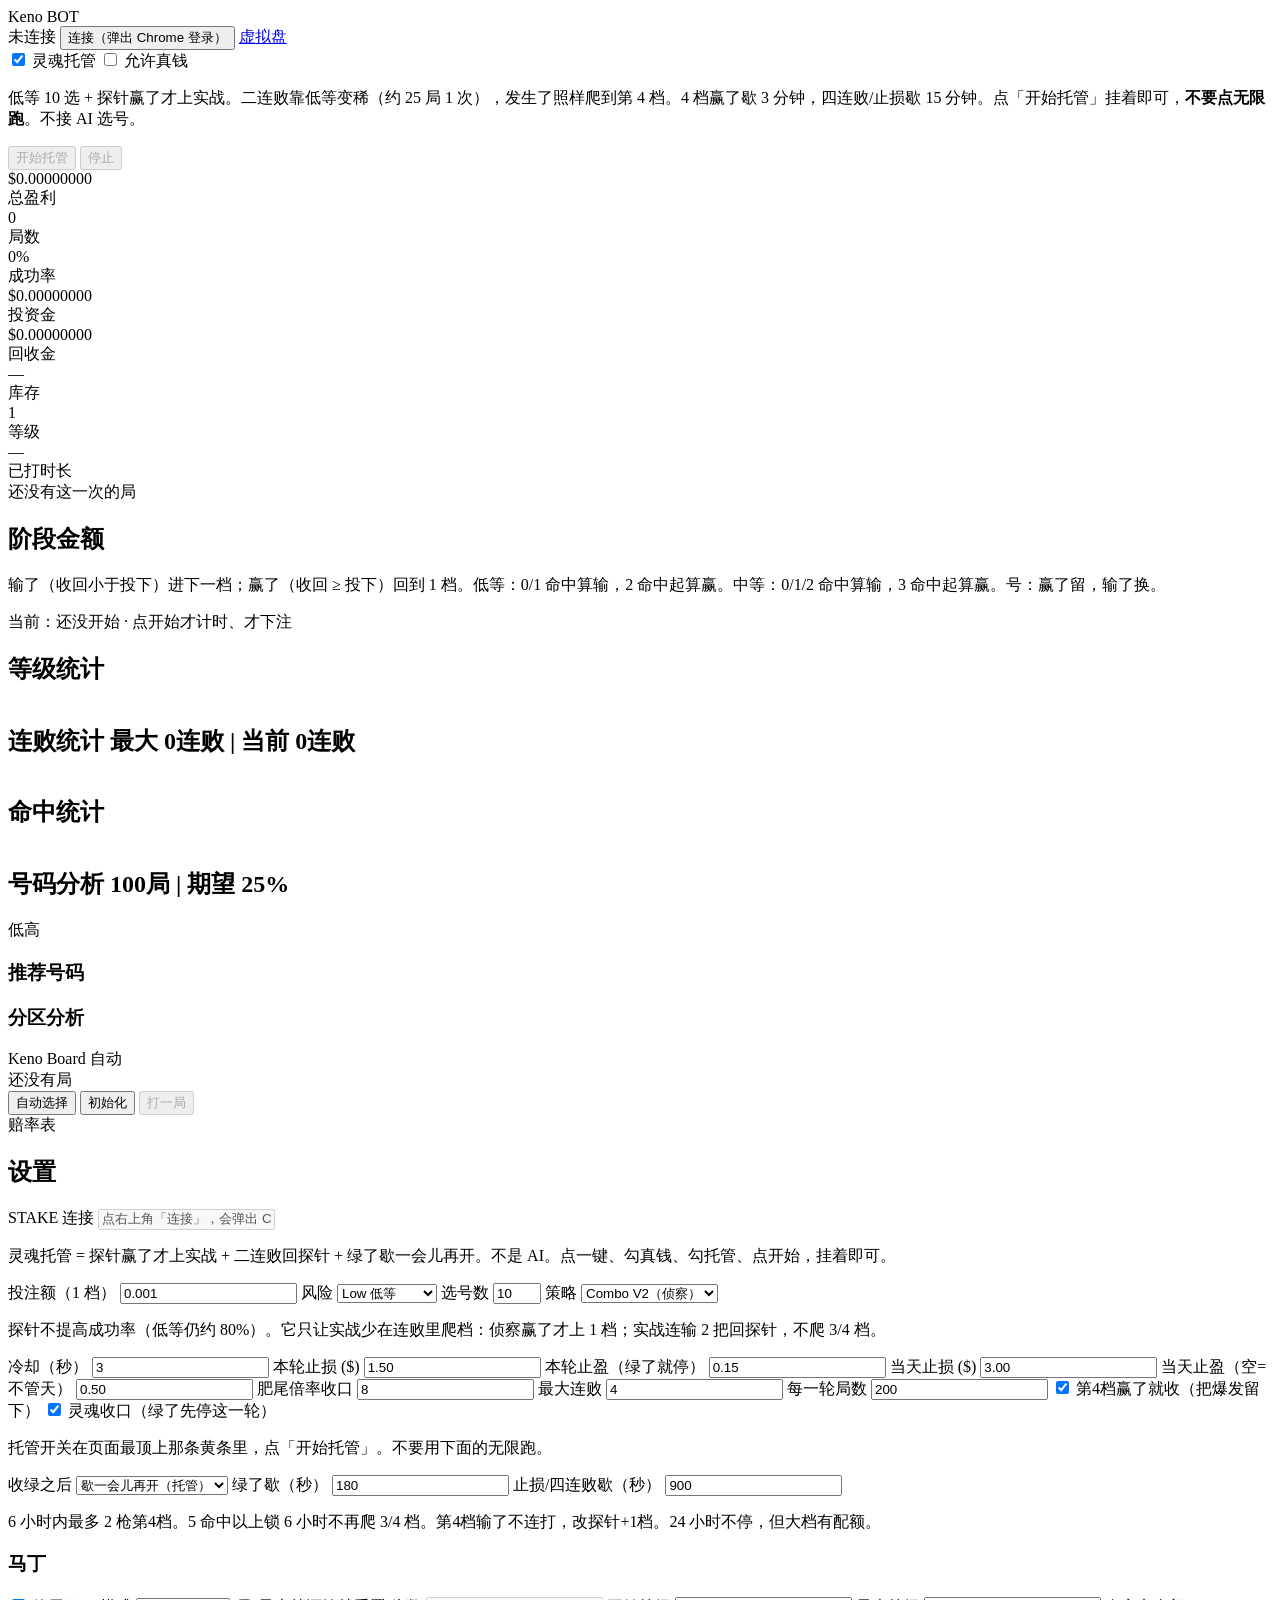
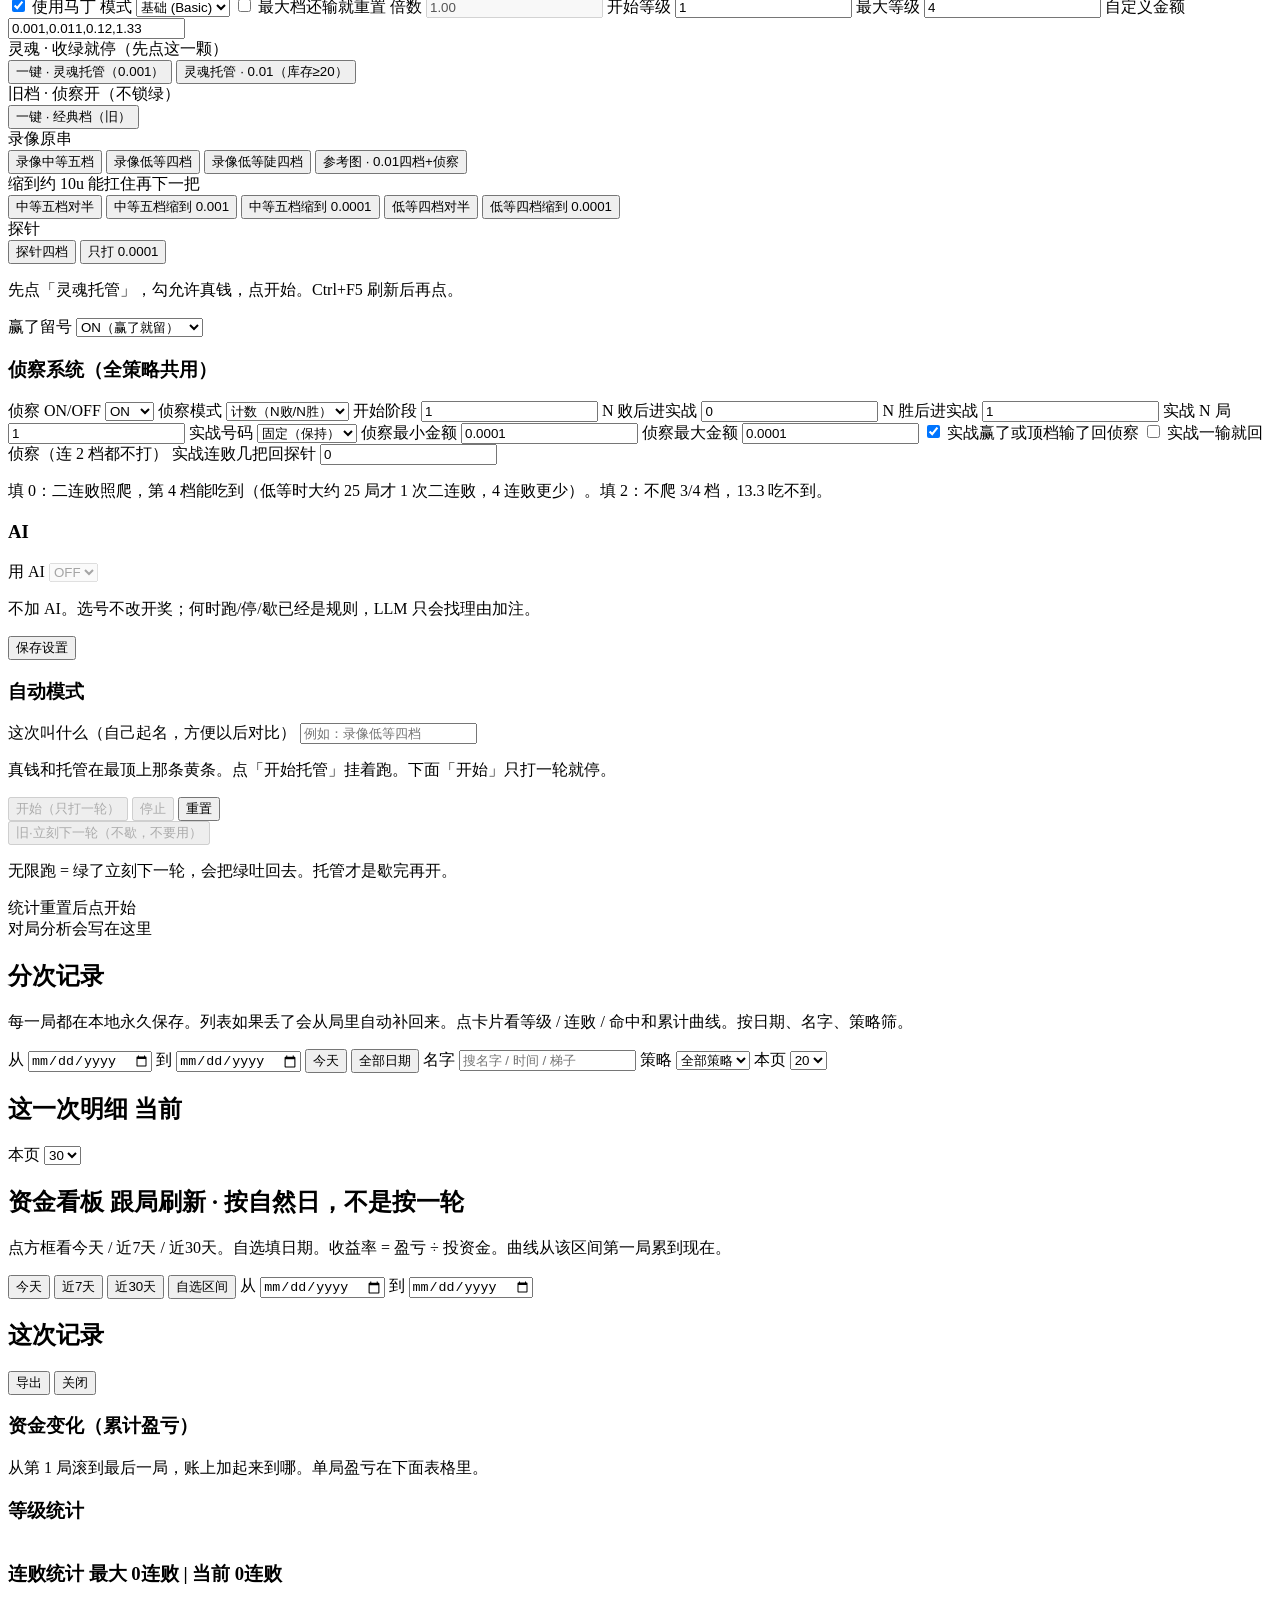
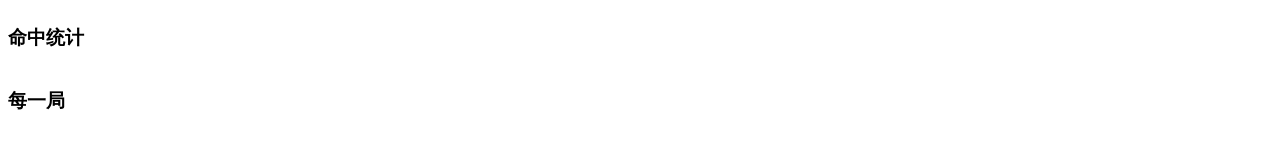
==== src/keno/webapp/static/live.html @ ed16ecf0 "Keno BOT 0.1.0: provably-fair verifier, payout-table audit, Monte-Carlo research bench, live Keno bo" ====
<!doctype html>
<html lang="zh-CN">
<head>
<meta charset="utf-8">
<title>Keno BOT</title>
<meta name="viewport" content="width=device-width, initial-scale=1">
<meta http-equiv="Cache-Control" content="no-store">
<link rel="stylesheet" href="/static/live.css?v=pnl-io">
</head>
<body class="kb">
<header class="kb-top">
  <div class="kb-brand">Keno BOT</div>
  <div class="kb-top-right">
    <span id="acct" class="kb-user">未连接</span>
    <button id="btn-connect" class="btn ghost">连接（弹出 Chrome 登录）</button>
    <a class="btn ghost" href="/">虚拟盘</a>
  </div>
</header>
<section class="host-bar" id="host-bar">
  <label class="host-switch">
    <input id="autohost" type="checkbox" checked>
    <span>灵魂托管</span>
  </label>
  <label class="host-money">
    <input id="live-bets" type="checkbox">
    <span>允许真钱</span>
  </label>
  <p class="host-copy">低等 10 选 + 探针赢了才上实战。二连败靠低等变稀（约 25 局 1 次），发生了照样爬到第 4 档。4 档赢了歇 3 分钟，四连败/止损歇 15 分钟。点「开始托管」挂着即可，<b>不要点无限跑</b>。不接 AI 选号。</p>
  <button type="button" class="btn gold" id="btn-host-start" disabled>开始托管</button>
  <button type="button" class="btn red" id="btn-host-stop" disabled>停止</button>
</section>

<section class="kb-hero" id="hero">
  <div class="hero-cell"><div class="v pos" id="h-profit">$0.00000000</div><div class="k">总盈利</div></div>
  <div class="hero-cell"><div class="v" id="h-rounds">0</div><div class="k">局数</div></div>
  <div class="hero-cell"><div class="v" id="h-winrate">0%</div><div class="k">成功率</div></div>
  <div class="hero-cell"><div class="v" id="h-staked">$0.00000000</div><div class="k">投资金</div></div>
  <div class="hero-cell"><div class="v" id="h-returned">$0.00000000</div><div class="k">回收金</div></div>
  <div class="hero-cell"><div class="v" id="h-balance">—</div><div class="k">库存</div></div>
  <div class="hero-cell"><div class="v" id="h-level">1</div><div class="k">等级</div></div>
  <div class="hero-cell"><div class="v" id="h-time">—</div><div class="k">已打时长</div></div>
  <div class="hero-split" id="h-split">还没有这一次的局</div>
</section>

<main class="kb-main">
  <section class="card stage-card">
    <h2>阶段金额</h2>
    <p class="hint" id="stage-rule">输了（收回小于投下）进下一档；赢了（收回 ≥ 投下）回到 1 档。低等：0/1 命中算输，2 命中起算赢。中等：0/1/2 命中算输，3 命中起算赢。号：赢了留，输了换。</p>
    <div id="stage-now" class="stage-now">当前：还没开始 · 点开始才计时、才下注</div>
    <div id="stage-ladder" class="stage-ladder"></div>
  </section>
  <section class="card">
    <h2>等级统计</h2>
    <div class="table-wrap"><table id="tbl-level"></table></div>
  </section>
  <section class="card">
    <h2 class="warn">连败统计 <span class="sub" id="streak-cap">最大 0连败 | 当前 0连败</span></h2>
    <div class="table-wrap"><table id="tbl-streak"></table></div>
  </section>
  <section class="card">
    <h2>命中统计</h2>
    <div class="table-wrap"><table id="tbl-hits"></table></div>
  </section>

  <section class="card">
    <h2>号码分析 <span class="sub">100局 | 期望 25%</span></h2>
    <div class="heat-legend"><span>低</span><i></i><span>高</span></div>
    <div class="heatmap" id="heatmap"></div>
    <h3>推荐号码</h3>
    <div class="recs" id="recs"></div>
    <h3>分区分析</h3>
    <div class="zones" id="zones"></div>
  </section>

  <section class="play">
    <div class="board-col">
      <div class="board-head">Keno Board <span class="pill" id="board-mode">自动</span></div>
      <div class="board" id="board"></div>
      <div class="last-line" id="last-line">还没有局</div>
      <div class="board-actions">
        <button class="btn blue" id="btn-auto-pick">自动选择</button>
        <button class="btn ghost" id="btn-clear">初始化</button>
        <button class="btn green" id="btn-one" disabled>打一局</button>
      </div>
      <div class="paytable">
        <div class="pt-title">赔率表</div>
        <div id="paytable"></div>
      </div>
    </div>

    <aside class="set-col">
      <h2>设置</h2>
      <label class="fld">STAKE 连接
        <input value="点右上角「连接」，会弹出 Chrome，在里面登录 Stake" disabled>
      </label>
      <p class="hint phase">灵魂托管 = 探针赢了才上实战 + 二连败回探针 + 绿了歇一会儿再开。不是 AI。点一键、勾真钱、勾托管、点开始，挂着即可。</p>
      <label class="fld">投注额（1 档）
        <input id="base-bet" value="0.001">
      </label>
      <label class="fld">风险
        <select id="risk">
          <option value="low" selected>Low 低等</option>
          <option value="medium">Medium 中等</option>
          <option value="classic">Classic 典型</option>
          <option value="high">High 高等</option>
        </select>
      </label>
      <label class="fld">选号数
        <input id="pick-count" type="number" min="1" max="10" value="10">
      </label>
      <label class="fld">策略
        <select id="strategy">
          <option value="combo" selected>Combo V2（侦察）</option>
        </select>
      </label>
      <p class="hint">探针不提高成功率（低等仍约 80%）。它只让实战少在连败里爬档：侦察赢了才上 1 档；实战连输 2 把回探针，不爬 3/4 档。</p>
      <label class="fld">冷却（秒）
        <input id="pace" type="number" min="3" step="0.1" value="3">
      </label>
      <label class="fld">本轮止损 ($)
        <input id="loss" value="1.50" placeholder="空=不按本轮止损">
      </label>
      <label class="fld">本轮止盈（绿了就停）
        <input id="win" value="0.15" placeholder="空=不按止盈停">
      </label>
      <label class="fld">当天止损 ($)
        <input id="daily-loss" value="3.00" placeholder="空=不管天">
      </label>
      <label class="fld">当天止盈（空=不管天）
        <input id="daily-win" value="0.50" placeholder="空=不按当天停">
      </label>
      <label class="fld">肥尾倍率收口
        <input id="fat-mult" value="8">
      </label>
      <label class="fld">最大连败
        <input id="max-streak" value="4">
      </label>
      <label class="fld">每一轮局数
        <input id="rounds" type="number" value="200">
      </label>
      <label class="check"><input id="stop-max-win" type="checkbox" checked> 第4档赢了就收（把爆发留下）</label>
      <label class="check"><input id="playbook" type="checkbox" checked> 灵魂收口（绿了先停这一轮）</label>
      <p class="hint">托管开关在页面最顶上那条黄条里，点「开始托管」。不要用下面的无限跑。</p>
      <label class="fld">收绿之后
        <select id="after-bank">
          <option value="rest" selected>歇一会儿再开（托管）</option>
          <option value="stop">整段停（锁住）</option>
          <option value="hunt">开下一轮猎</option>
          <option value="grind">改去磨</option>
        </select>
      </label>
      <label class="fld">绿了歇（秒）
        <input id="rest-seconds" type="number" min="30" value="180">
      </label>
      <label class="fld">止损/四连败歇（秒）
        <input id="hard-rest-seconds" type="number" min="60" value="900">
      </label>
      <p class="hint" id="stop-hint">6 小时内最多 2 枪第4档。5 命中以上锁 6 小时不再爬 3/4 档。第4档输了不连打，改探针+1档。24 小时不停，但大档有配额。</p>

      <h3>马丁</h3>
      <label class="check"><input id="use-mart" type="checkbox" checked> 使用马丁</label>
      <label class="fld">模式
        <select id="mart-mode"><option>基础 (Basic)</option></select>
      </label>
      <label class="check"><input id="reset-max" type="checkbox"> 最大档还输就重置</label>
      <label class="fld">倍数
        <input id="mult" value="1.00" disabled>
      </label>
      <label class="fld">开始等级
        <input id="start-level" type="number" min="1" value="1">
      </label>
      <label class="fld">最大等级
        <input id="max-level" type="number" min="1" value="4">
      </label>
      <label class="fld">自定义金额
        <input id="custom-amounts" value="0.001,0.011,0.12,1.33">
      </label>
      <div class="preset-block">
        <div class="preset-label">灵魂 · 收绿就停（先点这一颗）</div>
        <div class="presets saved-modes">
          <button type="button" class="on rec mode-save soul" data-ladder="0.001,0.011,0.12,1.33" data-max="4" data-risk="low" data-loss="1.50" data-win="0.15" data-daily="0.50" data-daily-loss="3" data-fat="8" data-rounds="200" data-streak="4" data-recon="1" data-recon-n-win="1" data-recon-n-loss="0" data-recon-real-n="1" data-recon-return="1" data-recon-abort="0" data-recon-abort-after="0" data-playbook="1" data-after-bank="rest" data-autohost="1" data-rest="180" data-hard-rest="900" data-stop-max-win="1" data-name="灵魂托管 0.001" data-toast="0.001 托管：本轮止损 1.50 / 止盈 0.15，当天止损 3 / 止盈 0.50。顶上点开始托管。">一键 · 灵魂托管（0.001）</button>
          <button type="button" class="mode-save soul" data-ladder="0.01,0.11,1.20,13.3" data-max="4" data-risk="low" data-loss="15" data-win="2" data-daily="5" data-daily-loss="30" data-fat="8" data-rounds="200" data-streak="4" data-recon="1" data-recon-n-win="1" data-recon-n-loss="0" data-recon-real-n="1" data-recon-return="1" data-recon-abort="0" data-recon-abort-after="0" data-playbook="1" data-after-bank="rest" data-autohost="1" data-rest="180" data-hard-rest="900" data-stop-max-win="1" data-name="灵魂托管 0.01" data-toast="0.01 托管：本轮止损 15 / 止盈 2，当天止损 30 / 止盈 5。库存≥20。顶上点开始托管。">灵魂托管 · 0.01（库存≥20）</button>
        </div>
        <div class="preset-label">旧档 · 侦察开（不锁绿）</div>
        <div class="presets">
          <button type="button" data-ladder="0.001,0.011,0.12,1.33" data-max="4" data-risk="low" data-loss="1.50" data-win="" data-rounds="200" data-streak="4" data-recon="1" data-recon-n-win="1" data-recon-n-loss="0" data-recon-real-n="1" data-recon-return="1" data-recon-abort="0" data-playbook="0" data-stop-max-win="1" data-name="经典档" data-toast="旧档：侦察开、止盈空。会继续打。要锁绿用上面灵魂。">一键 · 经典档（旧）</button>
        </div>
        <div class="preset-label">录像原串</div>
        <div class="presets">
          <button type="button" data-ladder="0.01,0.02,0.06,0.16,0.43" data-max="5" data-risk="medium" data-loss="1.50" data-win="0.50" data-name="录像中等五档" data-toast="录像中等五档。满爬 0.68；第5档再下一把 +0.43。止损 1.50 够约两次再下，止盈 0.50 爆发回来就收。">录像中等五档</button>
          <button type="button" data-ladder="0.001,0.011,0.12,1.33" data-max="4" data-risk="low" data-loss="1.50" data-win="0.05" data-rounds="200" data-streak="4" data-toast="和上面一键同一条。">录像低等四档</button>
          <button type="button" data-ladder="0.01,0.11,1.21,13.3" data-max="4" data-risk="low" data-loss="1.50" data-win="2.00" data-rounds="200" data-streak="3" data-toast="和「一键 · 低等回本 0.01」同一条。">录像低等陡四档</button>
          <button type="button" data-ladder="0.01,0.11,1.21,13.3" data-max="4" data-risk="low" data-loss="15" data-win="2.00" data-rounds="400" data-streak="4" data-recon="1" data-recon-n-win="1" data-recon-n-loss="0" data-recon-real-n="1" data-recon-return="1" data-recon-abort="0" data-name="参考图 0.01四档+侦察" data-toast="参考 +21 那盘的梯子 0.01/0.11/1.21/13.3，加上侦察：赢了才上 0.01，实战照爬，赢了回侦察。13.3 输了是 −13.3，止损 15 才盖得住。钱不够用上面「稳定侦察」的 0.001 条。">参考图 · 0.01四档+侦察</button>
        </div>
        <div class="preset-label">缩到约 10u 能扛住再下一把</div>
        <div class="presets">
          <button type="button" data-ladder="0.005,0.01,0.03,0.08,0.215" data-max="5" data-risk="medium" data-loss="0.80" data-win="0.25" data-toast="中等五档对半。满爬 0.34；再下一把 +0.215。止损 0.80 够约两次再下，止盈 0.25。">中等五档对半</button>
          <button type="button" data-ladder="0.001,0.002,0.006,0.016,0.043" data-max="5" data-risk="medium" data-loss="0.15" data-win="0.05" data-toast="中等五档缩到 0.001。满爬 0.068；再下一把 +0.043。止损 0.15，止盈 0.05。">中等五档缩到 0.001</button>
          <button type="button" data-ladder="0.0001,0.0002,0.0006,0.0016,0.0043" data-max="5" data-risk="medium" data-loss="0.02" data-win="0.005" data-toast="中等五档缩到 0.0001。满爬 0.0068。用来核对选号和留号，不是用来赚。">中等五档缩到 0.0001</button>
          <button type="button" data-ladder="0.0005,0.0055,0.06,0.665" data-max="4" data-risk="low" data-loss="1.50" data-win="0.18" data-toast="低等四档对半。满爬 0.73；第4档再下一把 +0.665。止损 1.50 够一次再下，止盈 0.18。">低等四档对半</button>
          <button type="button" data-ladder="0.0001,0.0011,0.012,0.133" data-max="4" data-risk="low" data-loss="0.30" data-win="0.035" data-toast="低等四档缩到 0.0001。满爬 0.146；再下一把 +0.133。止损 0.30，止盈 0.035。">低等四档缩到 0.0001</button>
        </div>
        <div class="preset-label">探针</div>
        <div class="presets">
          <button type="button" data-ladder="0.0001,0.001,0.01,0.05" data-max="4" data-risk="low" data-loss="0.08" data-win="" data-toast="探针四档。止盈空着，只用来看选号和留号。">探针四档</button>
          <button type="button" data-ladder="0.0001" data-max="1" data-risk="low" data-loss="0.01" data-win="" data-toast="只打 0.0001，没有阶段。止损 0.01，止盈空着。">只打 0.0001</button>
        </div>
      </div>
      <p class="hint" id="preset-hint">先点「灵魂托管」，勾允许真钱，点开始。Ctrl+F5 刷新后再点。</p>
      <label class="fld keep-on">赢了留号
        <select id="keep-on-win">
          <option value="1" selected>ON（赢了就留）</option>
          <option value="0">OFF（每局新开）</option>
        </select>
      </label>

      <h3>侦察系统（全策略共用）</h3>
      <label class="fld">侦察 ON/OFF
        <select id="recon-on">
          <option value="0">OFF</option>
          <option value="1" selected>ON</option>
        </select>
      </label>
      <label class="fld">侦察模式
        <select id="recon-mode">
          <option value="count" selected>计数（N败/N胜）</option>
        </select>
      </label>
      <label class="fld">开始阶段 <input id="recon-start" value="1"></label>
      <label class="fld">N 败后进实战 <input id="recon-n-loss" value="0"></label>
      <label class="fld">N 胜后进实战 <input id="recon-n-win" value="1"></label>
      <label class="fld">实战 N 局 <input id="recon-real-n" value="1"></label>
      <label class="fld">实战号码
        <select id="recon-numbers">
          <option value="fixed" selected>固定（保持）</option>
          <option value="reshuffle">重选</option>
        </select>
      </label>
      <label class="fld">侦察最小金额 <input id="recon-min" value="0.0001"></label>
      <label class="fld">侦察最大金额 <input id="recon-max" value="0.0001"></label>
      <label class="check"><input id="recon-return-win" type="checkbox" checked> 实战赢了或顶档输了回侦察</label>
      <label class="check"><input id="recon-abort-loss" type="checkbox"> 实战一输就回侦察（连 2 档都不打）</label>
      <label class="fld">实战连败几把回探针
        <input id="recon-abort-after" type="number" min="0" value="0">
      </label>
      <p class="hint">填 0：二连败照爬，第 4 档能吃到（低等时大约 25 局才 1 次二连败，4 连败更少）。填 2：不爬 3/4 档，13.3 吃不到。</p>

      <h3>AI</h3>
      <label class="fld">用 AI
        <select disabled><option>OFF</option></select>
      </label>
      <p class="hint">不加 AI。选号不改开奖；何时跑/停/歇已经是规则，LLM 只会找理由加注。</p>

      <button class="btn green wide" id="btn-save">保存设置</button>

      <h3>自动模式</h3>
      <label class="fld">这次叫什么（自己起名，方便以后对比）
        <input id="run-name" placeholder="例如：录像低等四档">
      </label>
      <p class="hint">真钱和托管在最顶上那条黄条。点「开始托管」挂着跑。下面「开始」只打一轮就停。</p>
      <div class="auto-row">
        <button class="btn green" id="btn-start" disabled>开始（只打一轮）</button>
        <button class="btn red" id="btn-stop" disabled>停止</button>
        <button class="btn ghost" id="btn-reset">重置</button>
      </div>
      <button class="btn ghost wide" id="btn-loop" disabled>旧·立刻下一轮（不歇，不要用）</button>
      <p class="hint">无限跑 = 绿了立刻下一轮，会把绿吐回去。托管才是歇完再开。</p>
      <div class="run-line" id="progress">统计重置后点开始</div>
      <div class="run-line" id="soul-note">对局分析会写在这里</div>
    </aside>
  </section>

  <section class="card">
    <h2>分次记录</h2>
    <p class="hint">每一局都在本地永久保存。列表如果丢了会从局里自动补回来。点卡片看等级 / 连败 / 命中和累计曲线。按日期、名字、策略筛。</p>
    <div class="run-filters">
      <label>从 <input type="date" id="run-from"></label>
      <label>到 <input type="date" id="run-to"></label>
      <button type="button" class="btn ghost" id="run-today">今天</button>
      <button type="button" class="btn ghost" id="run-all-days">全部日期</button>
      <label>名字 <input id="run-q" placeholder="搜名字 / 时间 / 梯子"></label>
      <label>策略
        <select id="run-strategy">
          <option value="">全部策略</option>
        </select>
      </label>
      <label>本页
        <select id="run-page-size">
          <option value="10">10</option>
          <option value="20" selected>20</option>
          <option value="30">30</option>
          <option value="50">50</option>
        </select>
      </label>
    </div>
    <div id="run-pager" class="pager"></div>
    <div id="run-list" class="run-list"></div>
    <div id="run-pager-bottom" class="pager"></div>
  </section>
  <section class="card">
    <h2>这一次明细 <span class="sub" id="current-run-label">当前</span></h2>
    <div class="run-filters">
      <label>本页
        <select id="hist-page-size">
          <option value="10">10</option>
          <option value="20">20</option>
          <option value="30" selected>30</option>
          <option value="50">50</option>
        </select>
      </label>
      <div id="hist-pager" class="pager"></div>
    </div>
    <div class="table-wrap hist"><table id="tbl-hist"></table></div>
  </section>
  <section class="card pnl-board" id="pnl-board">
    <h2>资金看板 <span class="sub">跟局刷新 · 按自然日，不是按一轮</span></h2>
    <p class="hint">点方框看今天 / 近7天 / 近30天。自选填日期。收益率 = 盈亏 ÷ 投资金。曲线从该区间第一局累到现在。</p>
    <div class="pnl-chips" id="pnl-chips">
      <button type="button" class="on" data-pnl="today">今天</button>
      <button type="button" data-pnl="d7">近7天</button>
      <button type="button" data-pnl="d30">近30天</button>
      <button type="button" data-pnl="custom">自选区间</button>
      <label>从 <input type="date" id="pnl-from"></label>
      <label>到 <input type="date" id="pnl-to"></label>
    </div>
    <div class="pnl-boxes" id="pnl-boxes"></div>
    <div class="pnl-kpis" id="pnl-kpis"></div>
    <div id="pnl-chart" class="equity"></div>
  </section>
</main>
<div id="run-modal" class="modal hidden">
  <div class="modal-card">
    <div class="modal-head">
      <h2 id="modal-title">这次记录</h2>
      <div>
        <button class="btn ghost" id="modal-export">导出</button>
        <button class="btn ghost" id="modal-close">关闭</button>
      </div>
    </div>
    <p class="hint" id="modal-brief"></p>
    <div class="modal-hero" id="modal-hero"></div>
    <h3>资金变化（累计盈亏）</h3>
    <p class="hint">从第 1 局滚到最后一局，账上加起来到哪。单局盈亏在下面表格里。</p>
    <div id="modal-equity" class="equity"></div>
    <div class="modal-grid">
      <section>
        <h3>等级统计</h3>
        <div class="table-wrap"><table id="modal-tbl-level"></table></div>
      </section>
      <section>
        <h3 class="warn">连败统计 <span class="sub" id="modal-streak-cap">最大 0连败 | 当前 0连败</span></h3>
        <div class="table-wrap"><table id="modal-tbl-streak"></table></div>
      </section>
    </div>
    <h3>命中统计</h3>
    <div class="table-wrap"><table id="modal-tbl-hits"></table></div>
    <h3>每一局</h3>
    <div class="table-wrap hist"><table id="modal-hist"></table></div>
  </div>
</div>
<div id="toast" class="toast"></div>
<script src="/static/live.js?v=l4-budget-1"></script>
</body>
</html>
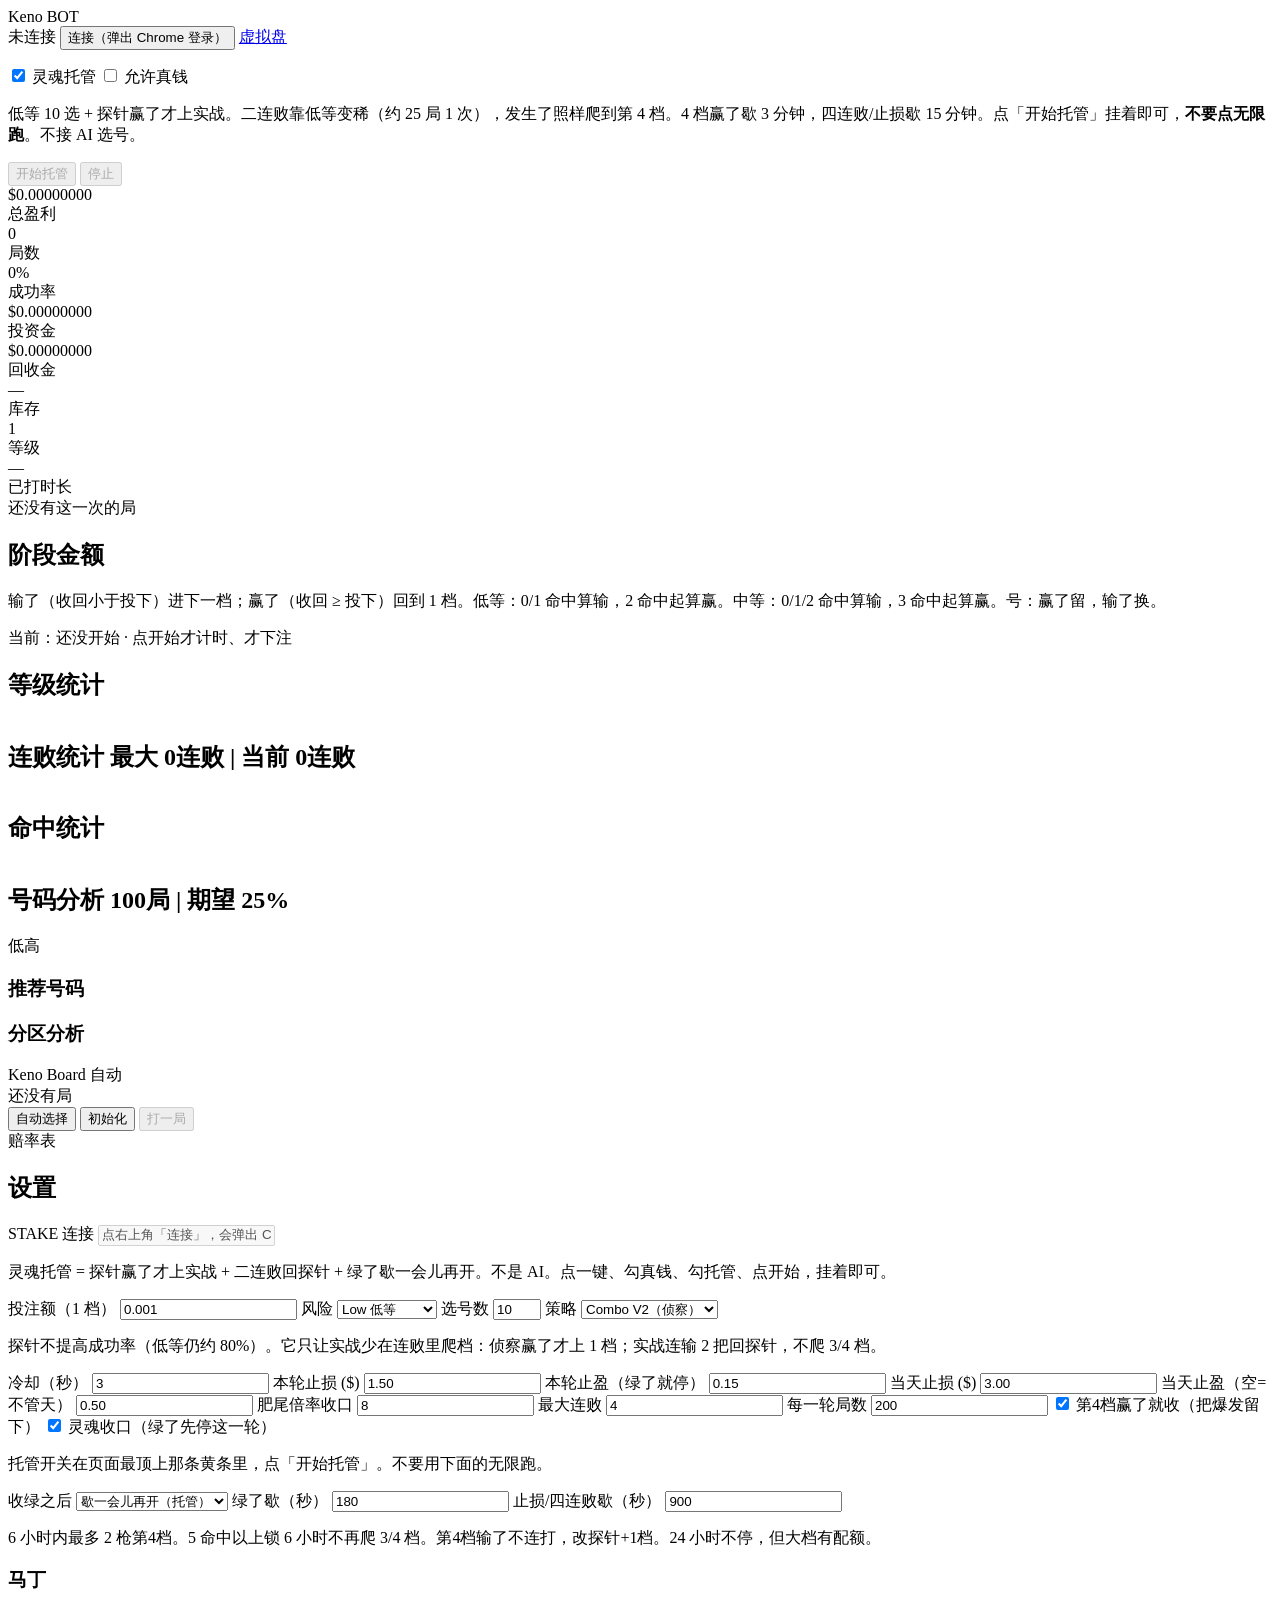
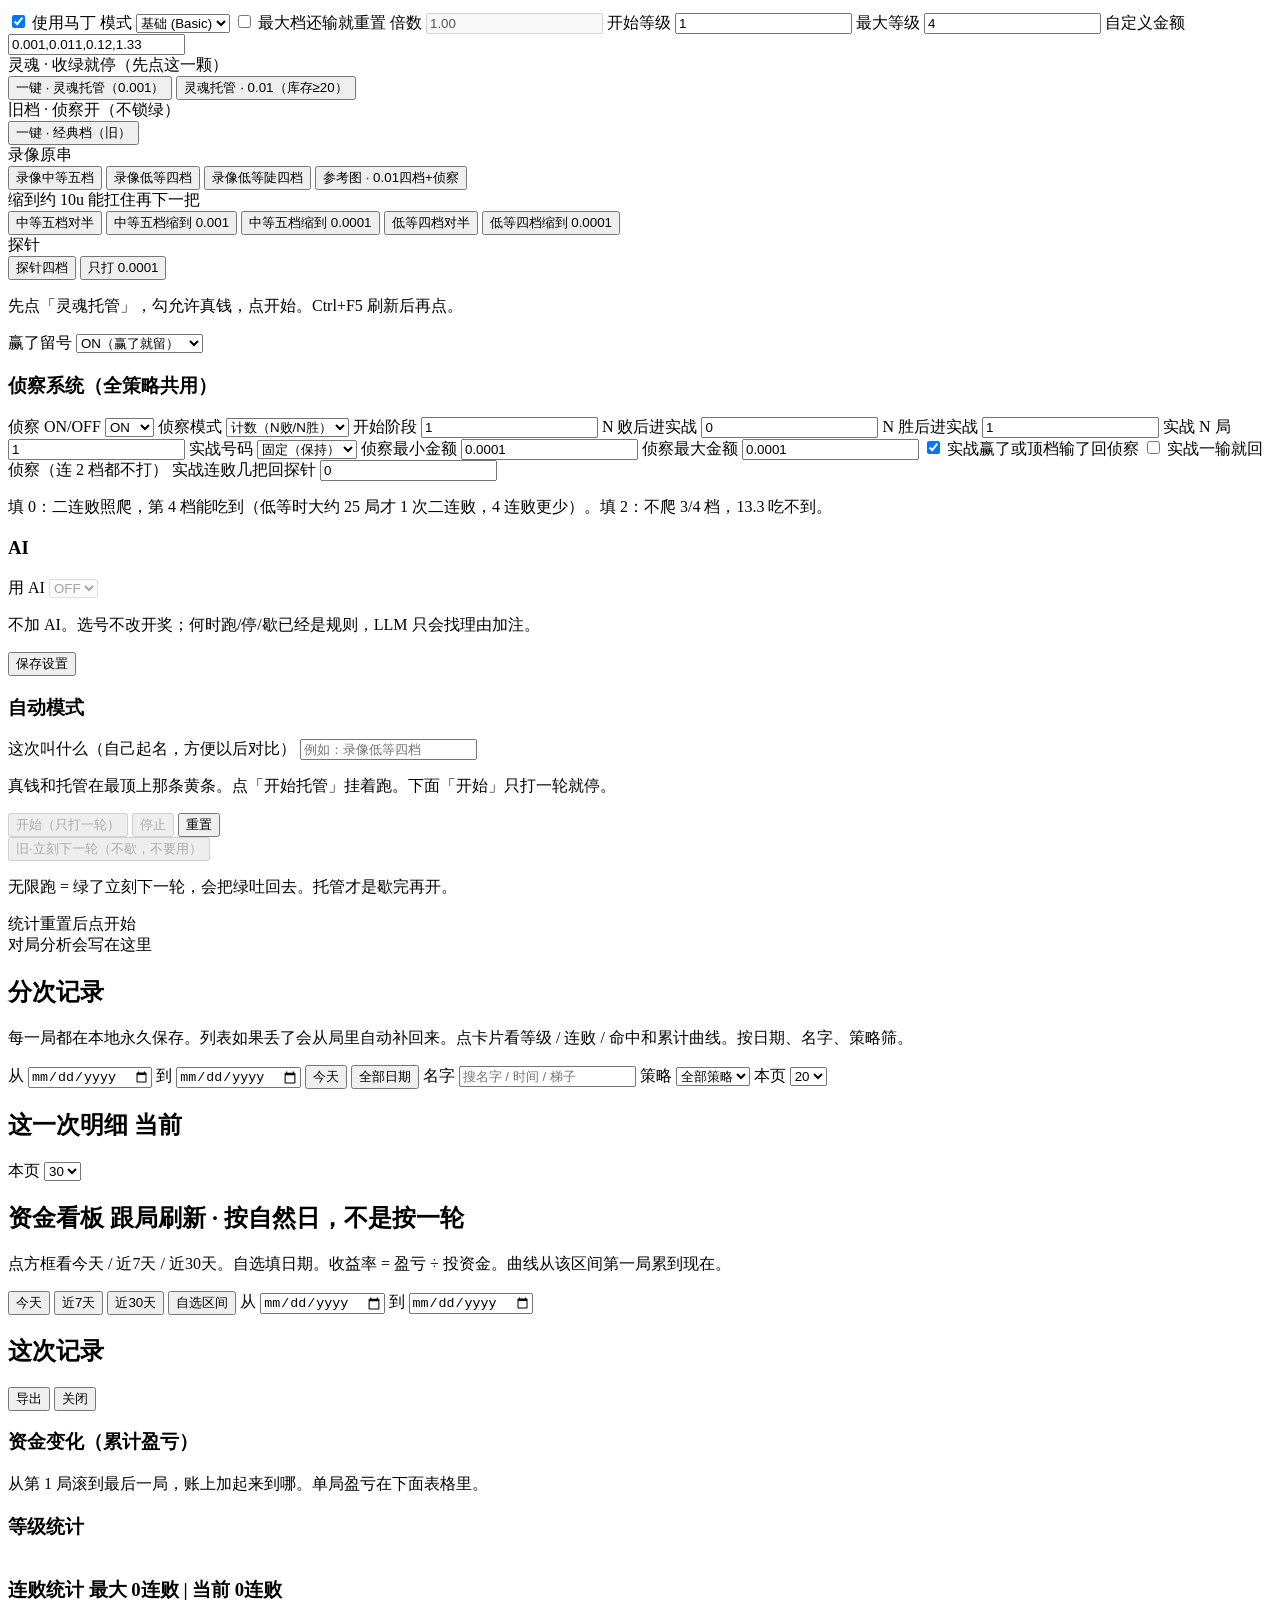
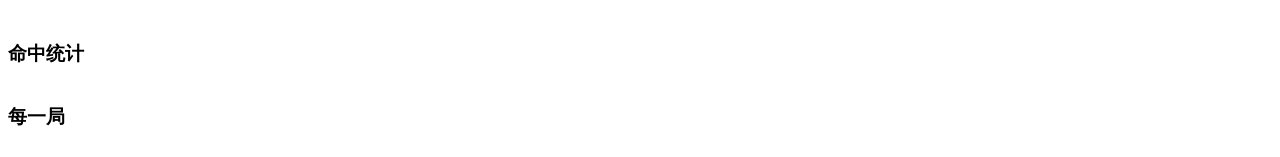
==== commit c6c2af74: "fix(live): wake a silent tab and wait for login instead of sitting on need_login Clicking Connect ag" ====
--- a/src/keno/webapp/static/live.html
+++ b/src/keno/webapp/static/live.html
@@ -16,6 +16,7 @@
     <a class="btn ghost" href="/">虚拟盘</a>
   </div>
 </header>
+<p id="connect-note" class="connect-note"></p>
 <section class="host-bar" id="host-bar">
   <label class="host-switch">
     <input id="autohost" type="checkbox" checked>
